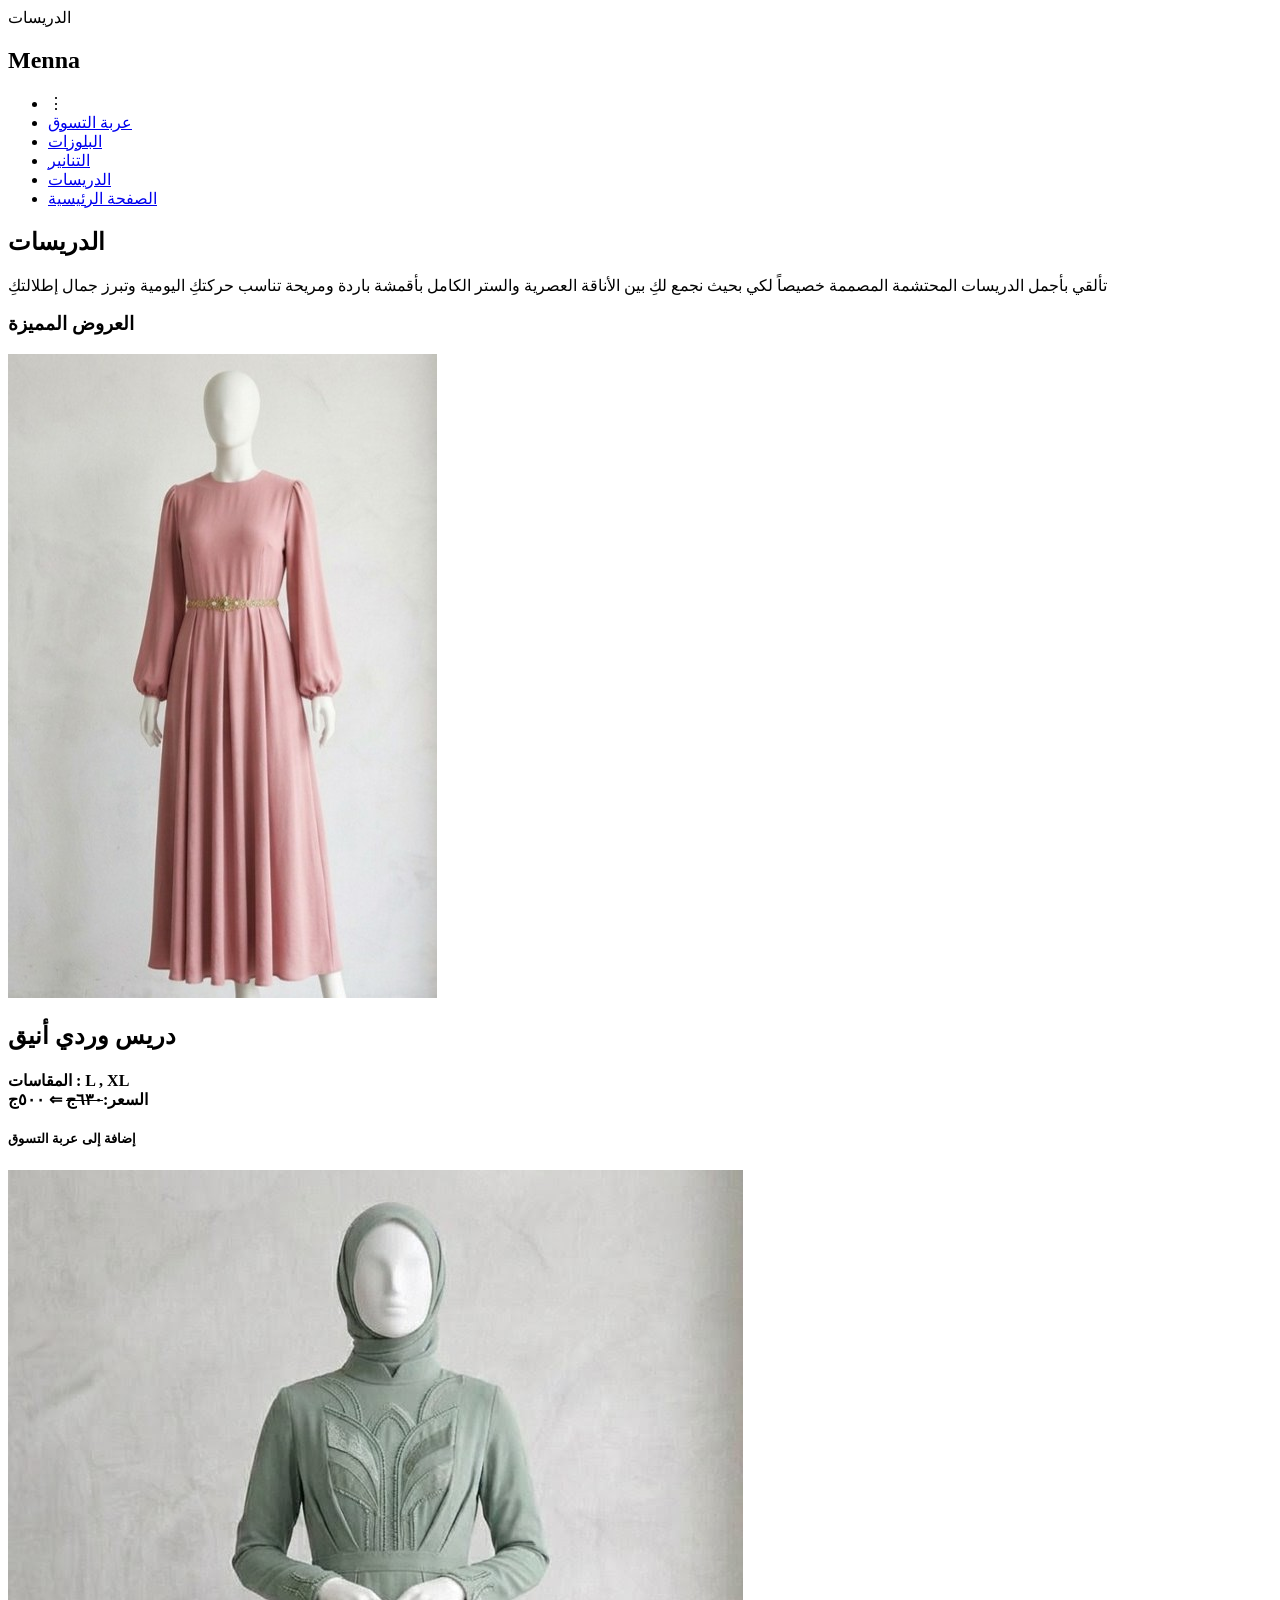
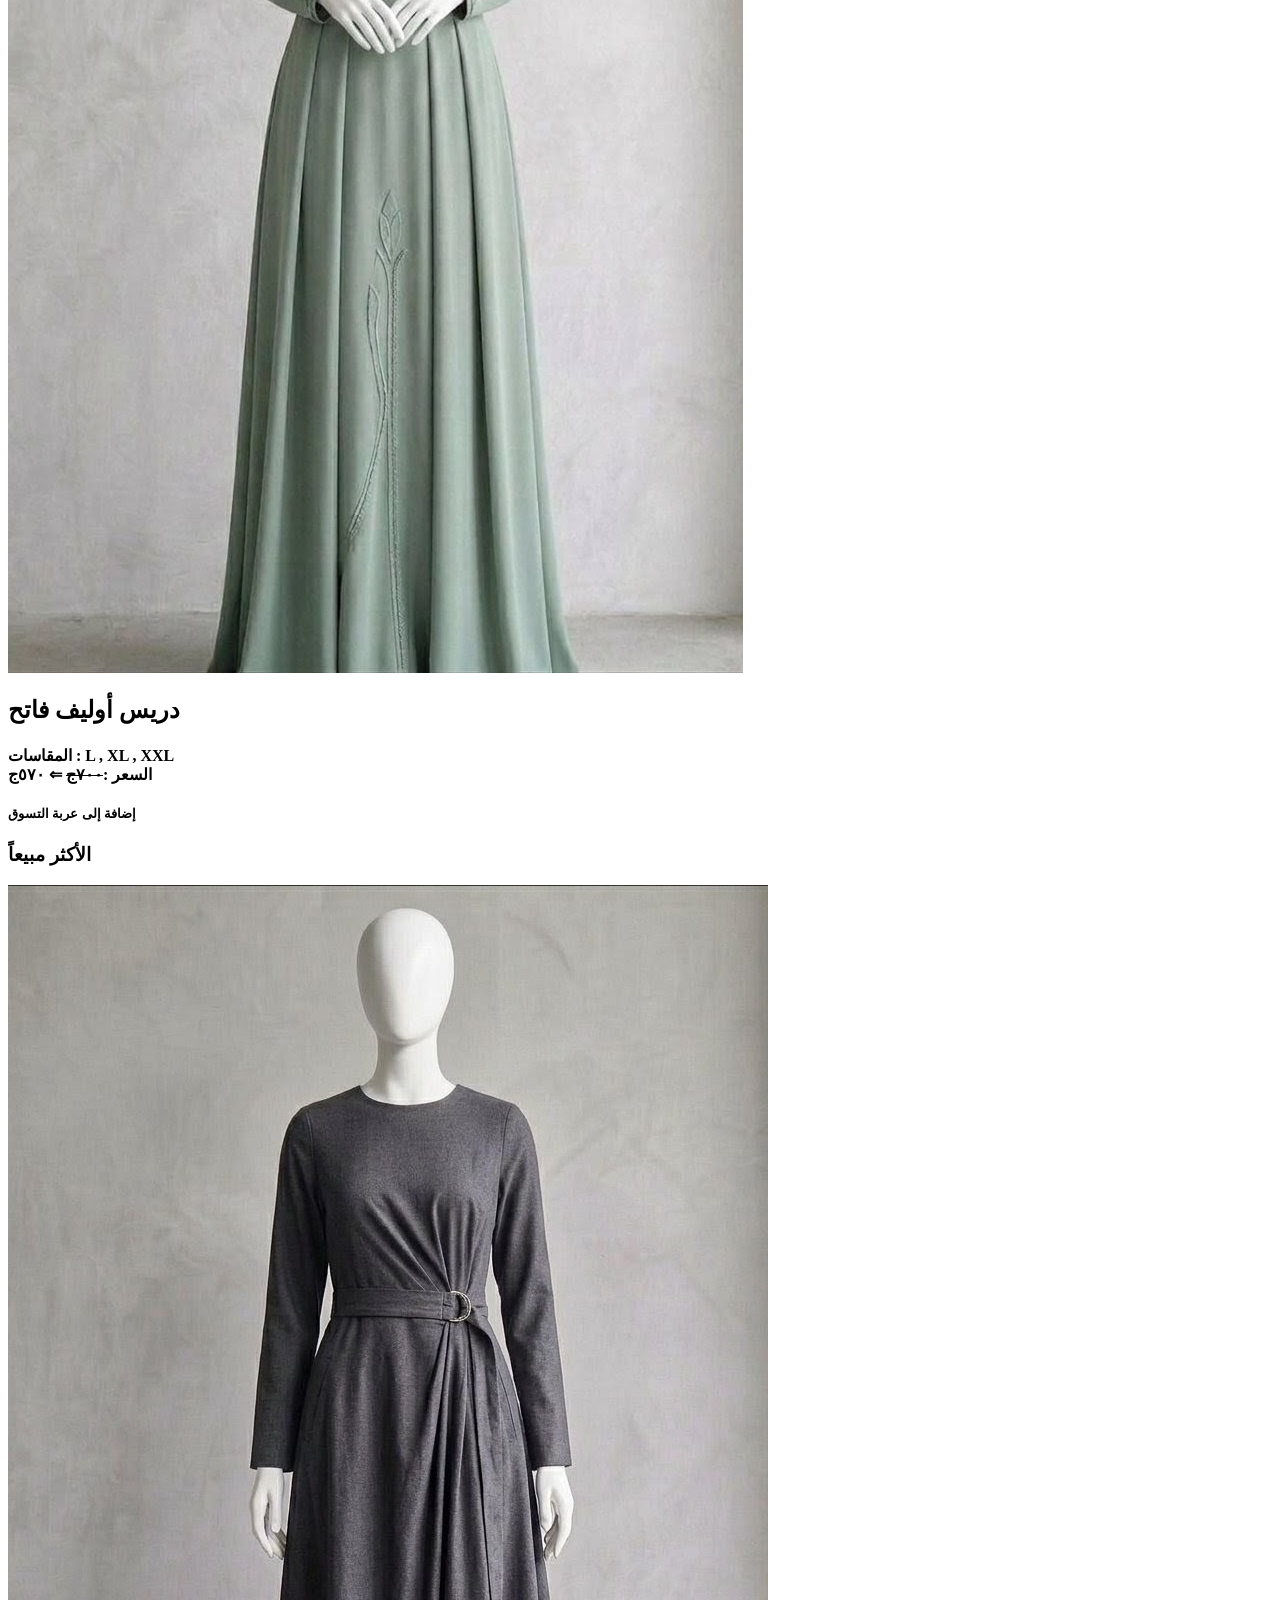
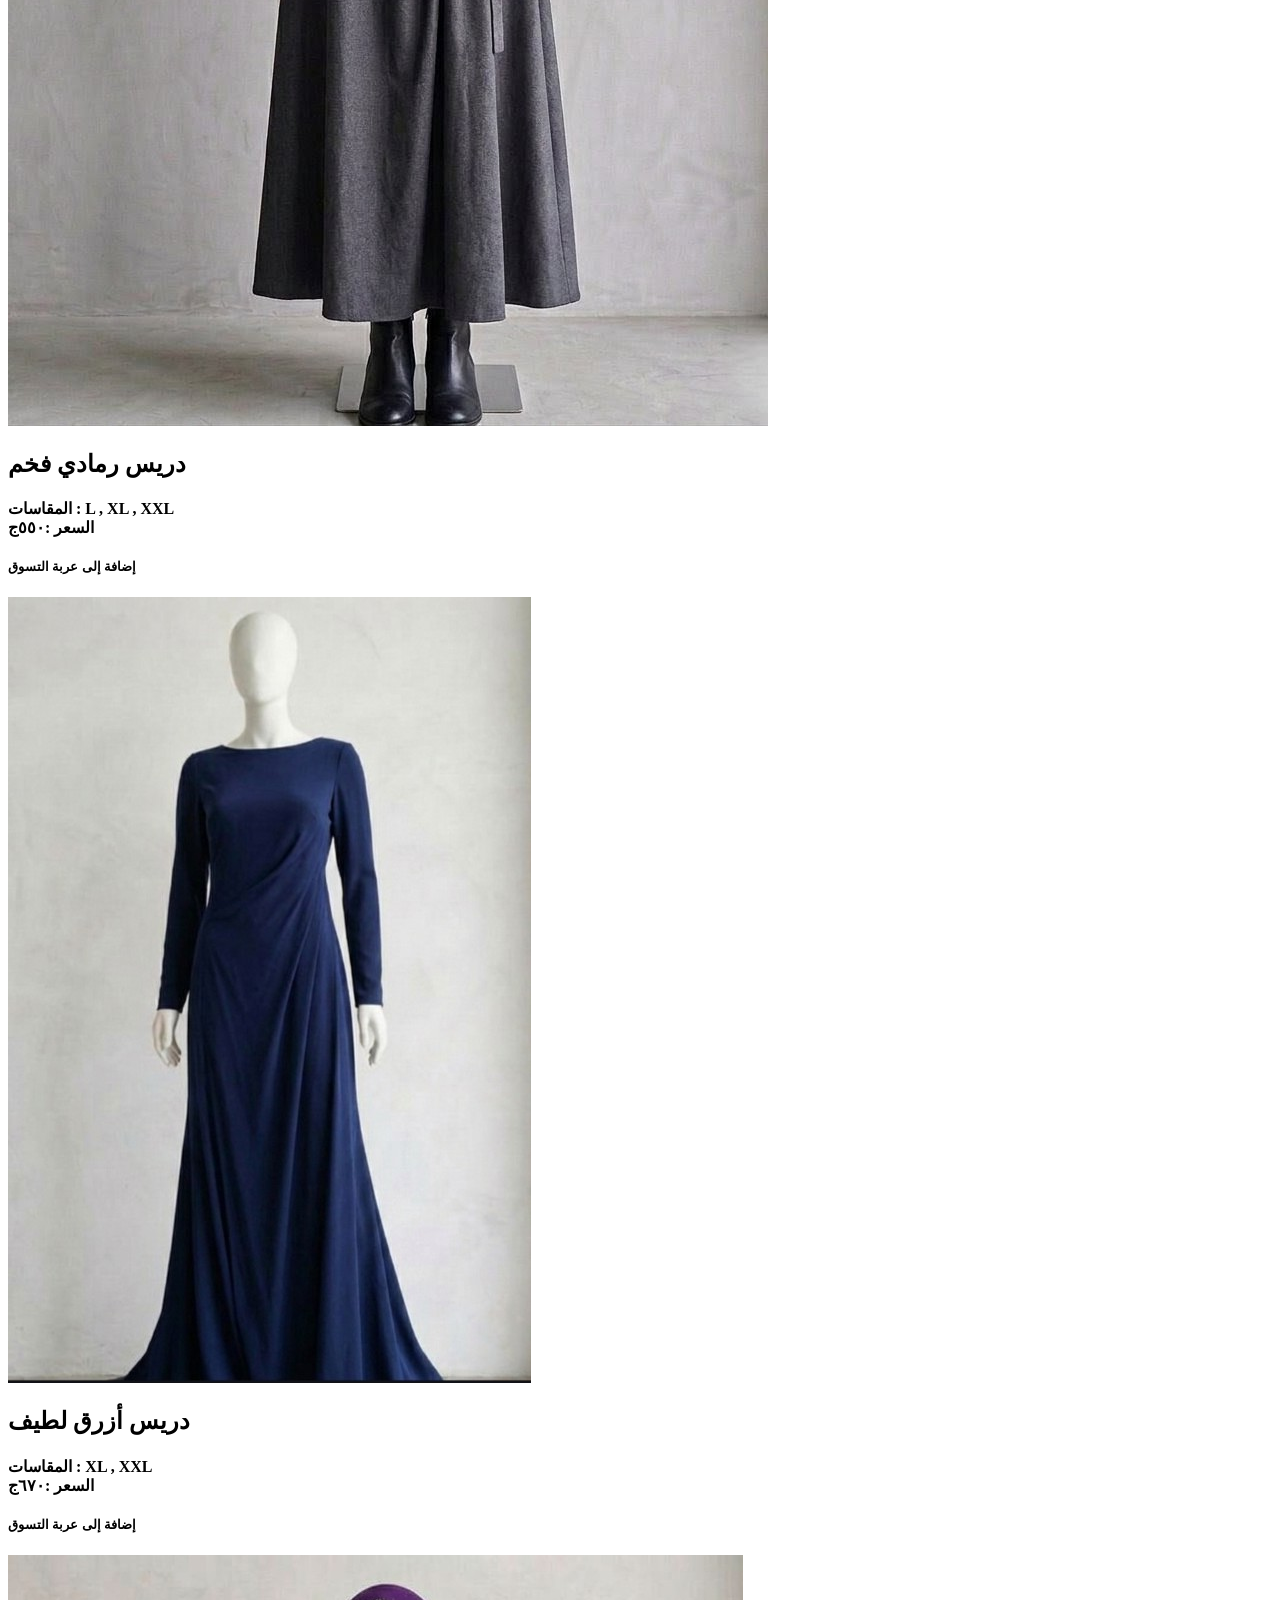
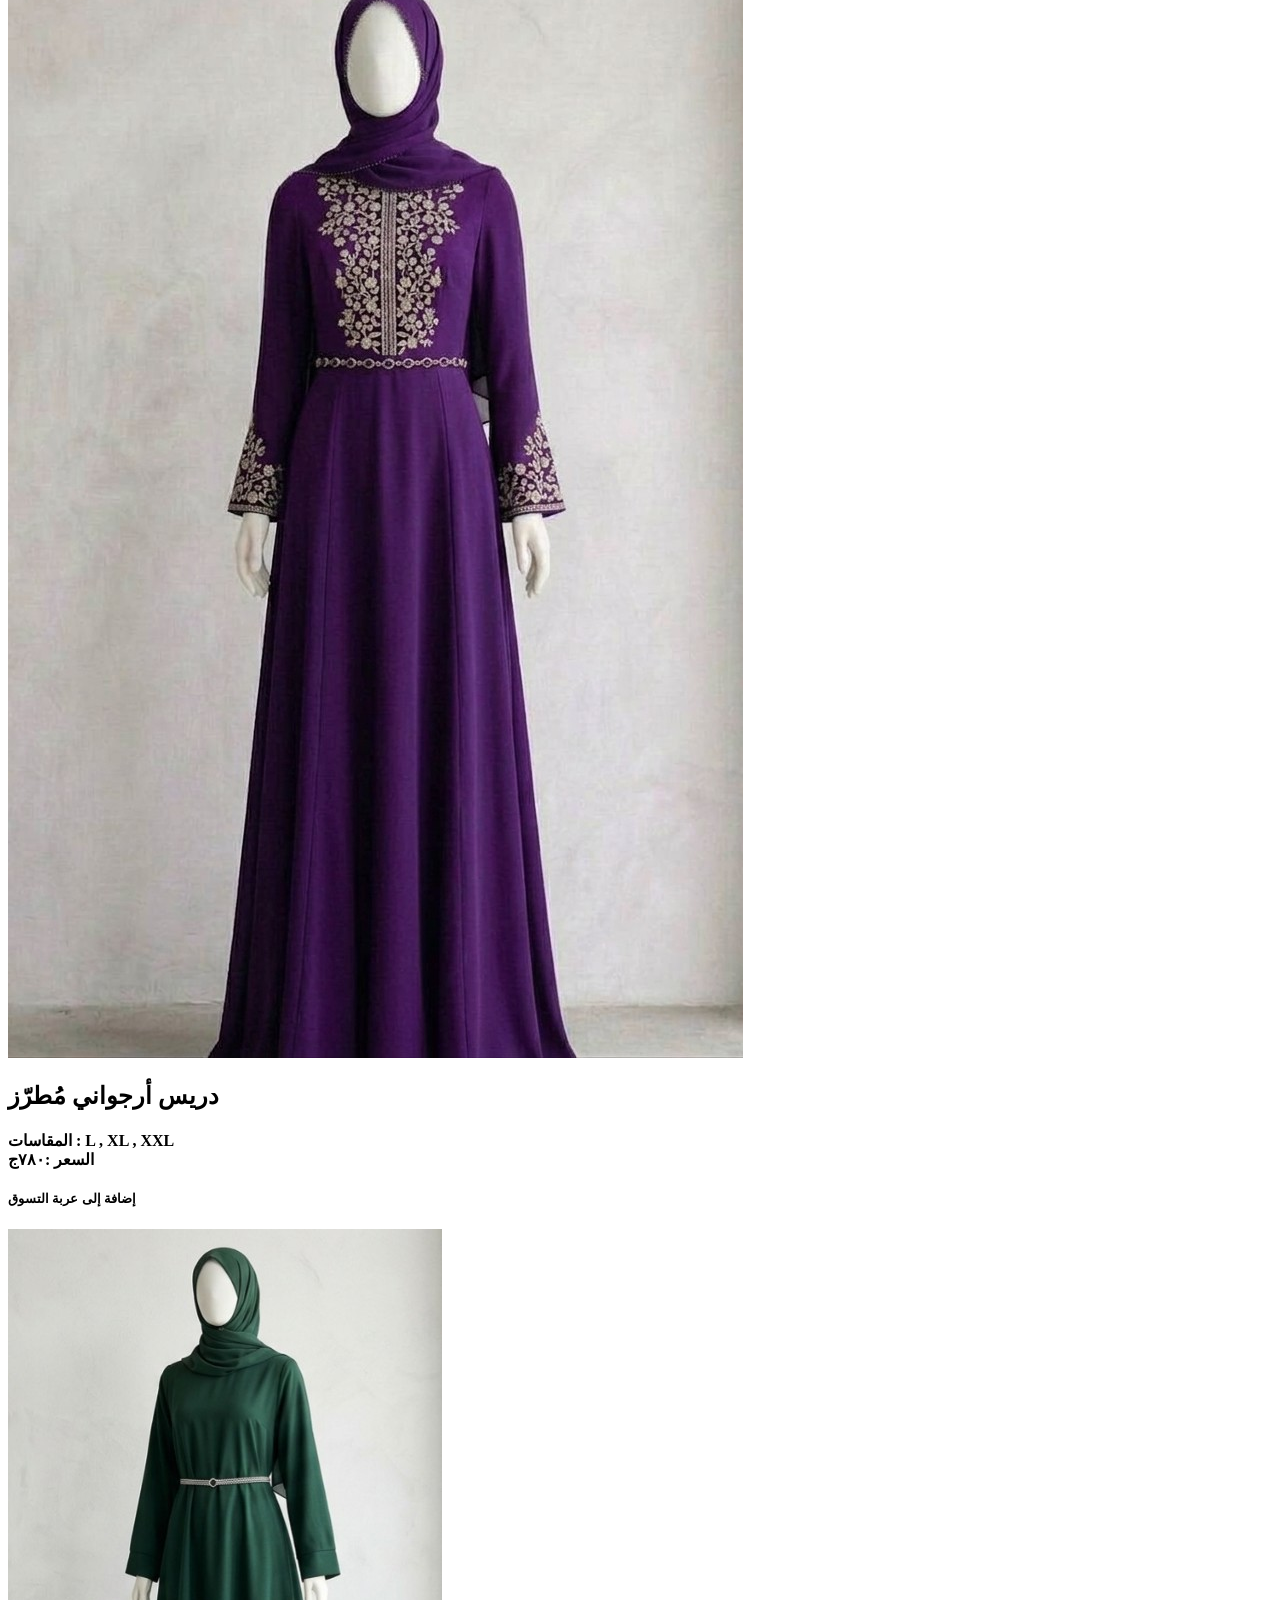
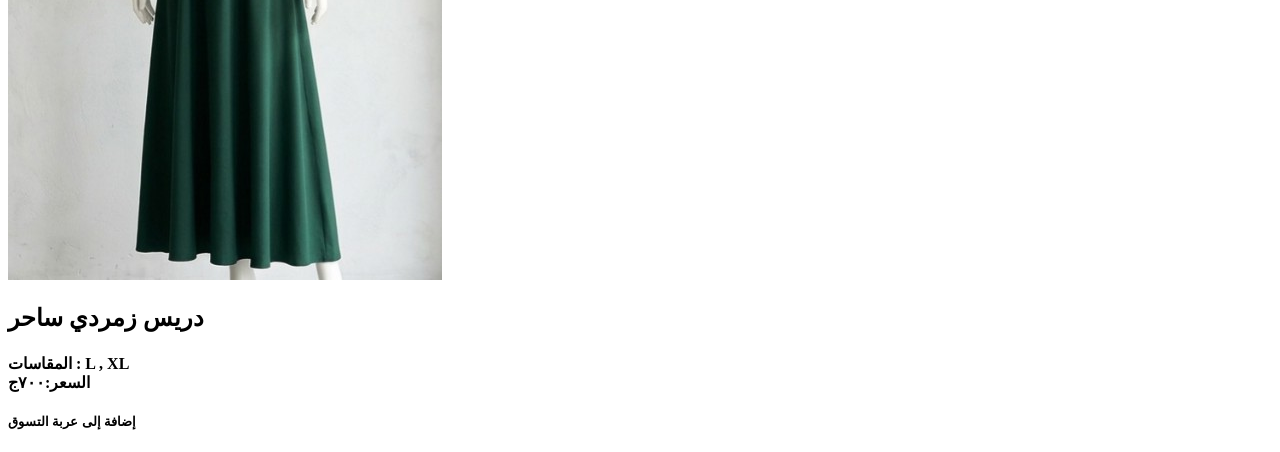
==== dress.html @ 247d9679 "Rename stylesheet link from دريسات.css to dress.css" ====
<!DOCTYPE html>
<html>

<head>
  <meta charset="UTF-8">
  <link rel="stylesheet" href="dress.css"
  <title> الدريسات</title>
</head>

<body>
    <!--start header-->
  <header>    <h2>Menna</h2>
    <ul>
      <li>⋮</li>
      <li><a href="http://localhost:7700/%D9%85%D9%86%D8%A9%20%D8%AD%D8%AC%D8%A7%D8%A8%20/%D8%A7%D9%84%D9%85%D8%B4%D8%AA%D8%B1%D9%8A%D8%A7%D8%AA%20/%D9%85%D8%B4%D8%AA%D8%B1%D9%8A%D8%A7%D8%AA.html">  عربة التسوق </a></li>
    
       <li><a href="http://localhost:7700/%D9%85%D9%86%D8%A9%20%D8%AD%D8%AC%D8%A7%D8%A8%20/%D8%A8%D9%84%D9%88%D8%B2%D8%A7%D8%AA%20/%D8%A8%D9%84%D9%88%D8%B2%D8%A7%D8%AA.html" >البلوزات</a></li> 
         <li><a href="http://localhost:7700/%D9%85%D9%86%D8%A9%20%D8%AD%D8%AC%D8%A7%D8%A8%20/%D8%A7%D9%84%D8%AA%D9%86%D8%A7%D9%86%D9%8A%D8%B1/%D8%AA%D9%86%D8%A7%D9%86%D9%8A%D8%B1.html" >التنانير</a></li> 
         <li><a href="#" >الدريسات</a></li> 
       <li><a href="http://localhost:7700/%D9%85%D9%86%D8%A9%20%D8%AD%D8%AC%D8%A7%D8%A8%20/%D8%A7%D9%84%D8%B5%D9%81%D8%AD%D8%A9%20%D8%A7%D9%84%D8%B1%D8%A6%D9%8A%D8%B3%D9%8A%D8%A9%20/%D9%85%D9%86%D8%A9.html">الصفحة الرئيسية </a></li>
       
    </ul>
    
  </header>
  
    <!--End header-->
    
    
    
    <!--start section-->
    <section class="t">
    <h2>الدريسات</h2>
    <p>تألقي بأجمل الدريسات المحتشمة المصممة خصيصاً لكي بحيث نجمع لكِ بين الأناقة العصرية والستر الكامل بأقمشة باردة ومريحة تناسب حركتكِ اليومية وتبرز جمال إطلالتكِ</p>
    
    
    
      
    </section>
  
       <!--end section-->
       
       <!--start imgs-->
       <h3> العروض المميزة </h3>
       <section class="e">
       <div>
         <img src="Screenshot_٢٠٢٦-٠٦-٢٠-١٨-٣٧-٠٧-702~3.jpg" alt="دريس"/>
         <h2>دريس وردي أنيق</h2>
         <h4>المقاسات : L , XL
         </br> السعر:<del>٦٣٠ج</del>
        ⇐  
   ٥٠٠ج
         </h4>
         <h5>إضافة إلى عربة التسوق </h5>
        
       </div>
       
         <div>
     <img src="image_c59da554~2.jpg" alt="دريس"/>
     <h2>دريس أوليف فاتح</h2>
     <h4>المقاسات : L , XL , XXL </br>السعر :<del>٧٠٠ج</del>
 ⇐
     ٥٧٠ج
     </h4>
     <h5>إضافة إلى عربة التسوق </h5>
       </div>
       </section>
       <h3>الأكثر مبيعاً</h3>
       <section class="n">
         <div> <img src="1781974130018~2.jpg"alt="دريس"/>
         <h2>دريس رمادي فخم </h2>
         <h4>المقاسات : L , XL , XXL 
         </br>
         السعر :٥٥٠ج
         </h4>
         <h5>إضافة إلى عربة التسوق </h5>
</div>
         <div> <img src="Screenshot_٢٠٢٦-٠٦-٢٠-١٨-٤١-٣٠-494~2.jpg"alt="دريس"
         /><h2>دريس أزرق لطيف</h2>
         <h4>المقاسات :  XL , XXL 
         </br>
         السعر :٦٧٠ج</h4>
         <h5>إضافة إلى عربة التسوق </h5>
         </div>
         
         
         
       </section>
       <section class="c">
      <div>
        <img src="image_5a034e97~2.jpg"alt="دريس"/>
        <h2>دريس أرجواني مُطرّز</h2>
        <h4>المقاسات : L , XL , XXL 
        </br>
        السعر :٧٨٠ج
        </h4>
        <h5>إضافة إلى عربة التسوق </h5>
      </div>
      
       <div>
        <img src="Screenshot_٢٠٢٦-٠٦-٢٠-١٨-٣٦-٢٣-394~2.jpg"alt="دريس"/>
        <h2>دريس زمردي ساحر</h2>
        <h4>المقاسات : L , XL</br>  
        السعر:٧٠٠ج</h4>
        <h5>إضافة إلى عربة التسوق  </h5>
      </div>
       </section>
          <!--end imgs-->
</body>

</html>
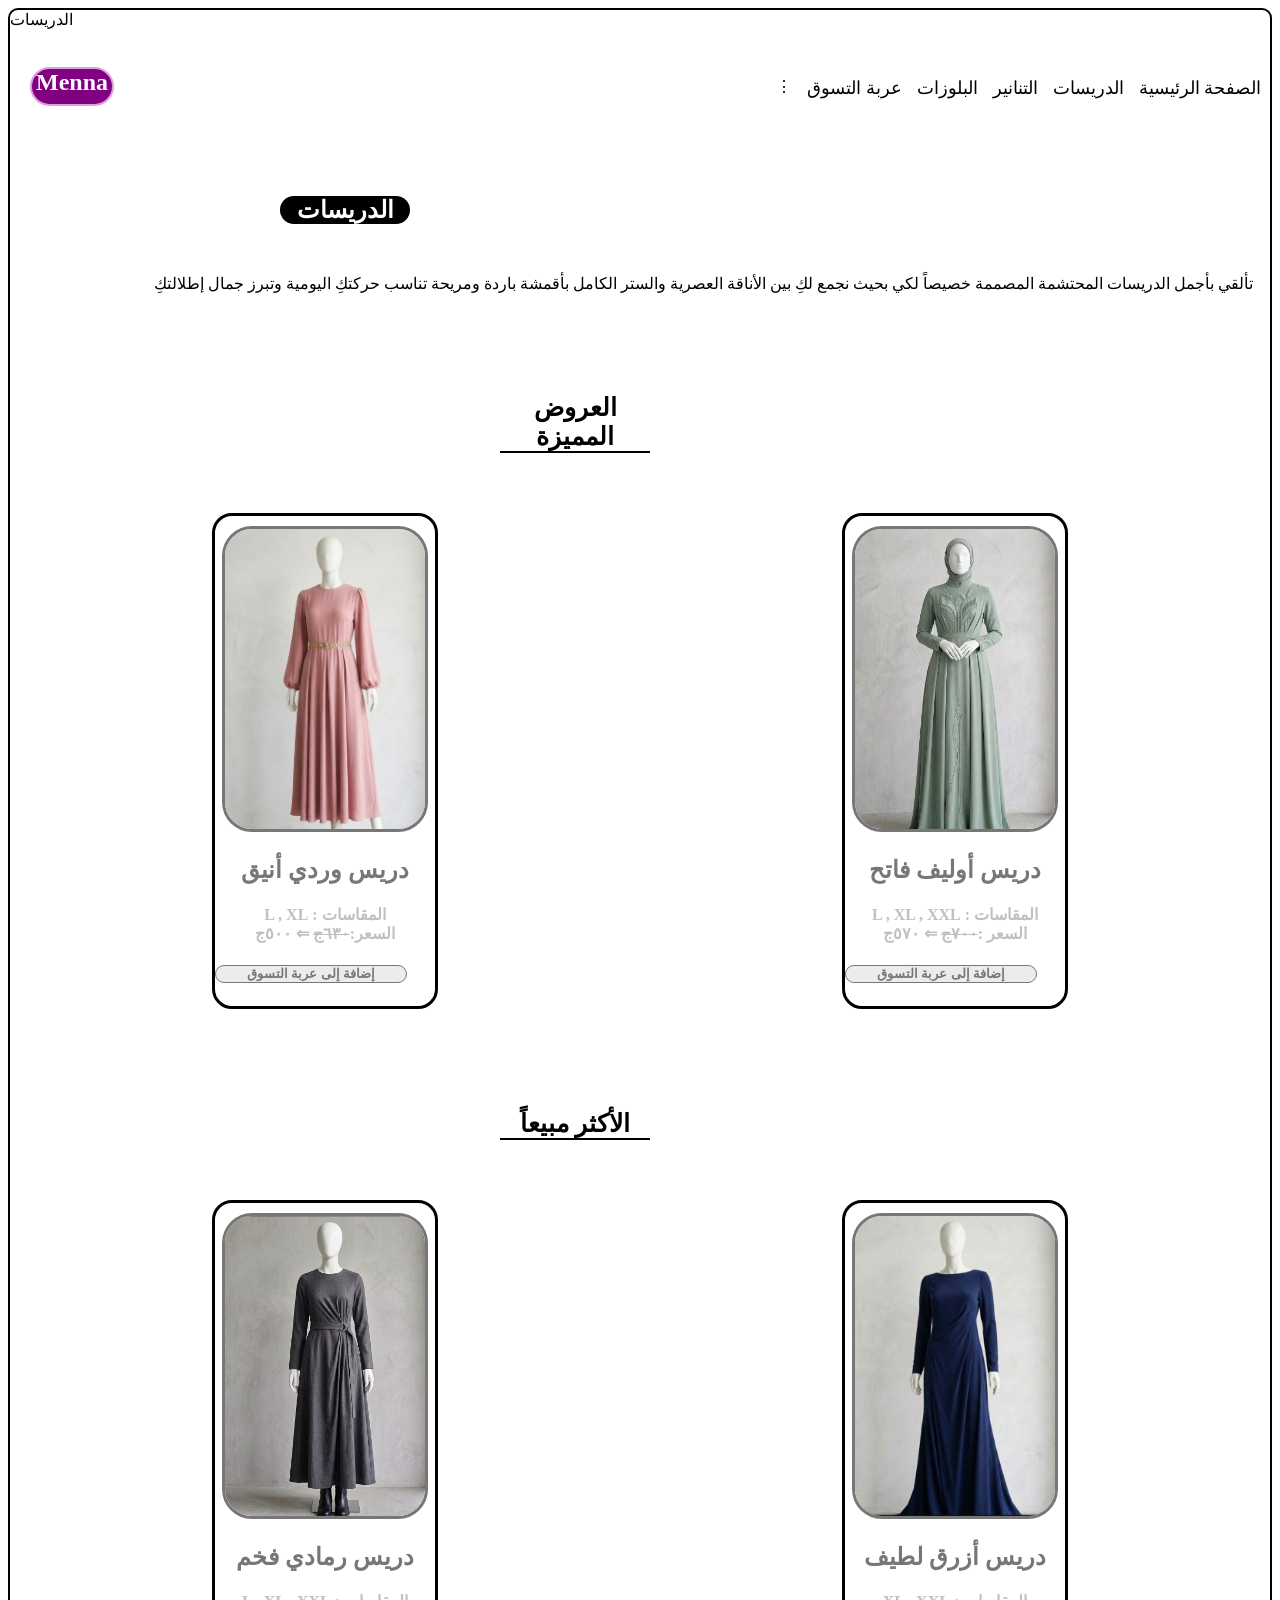
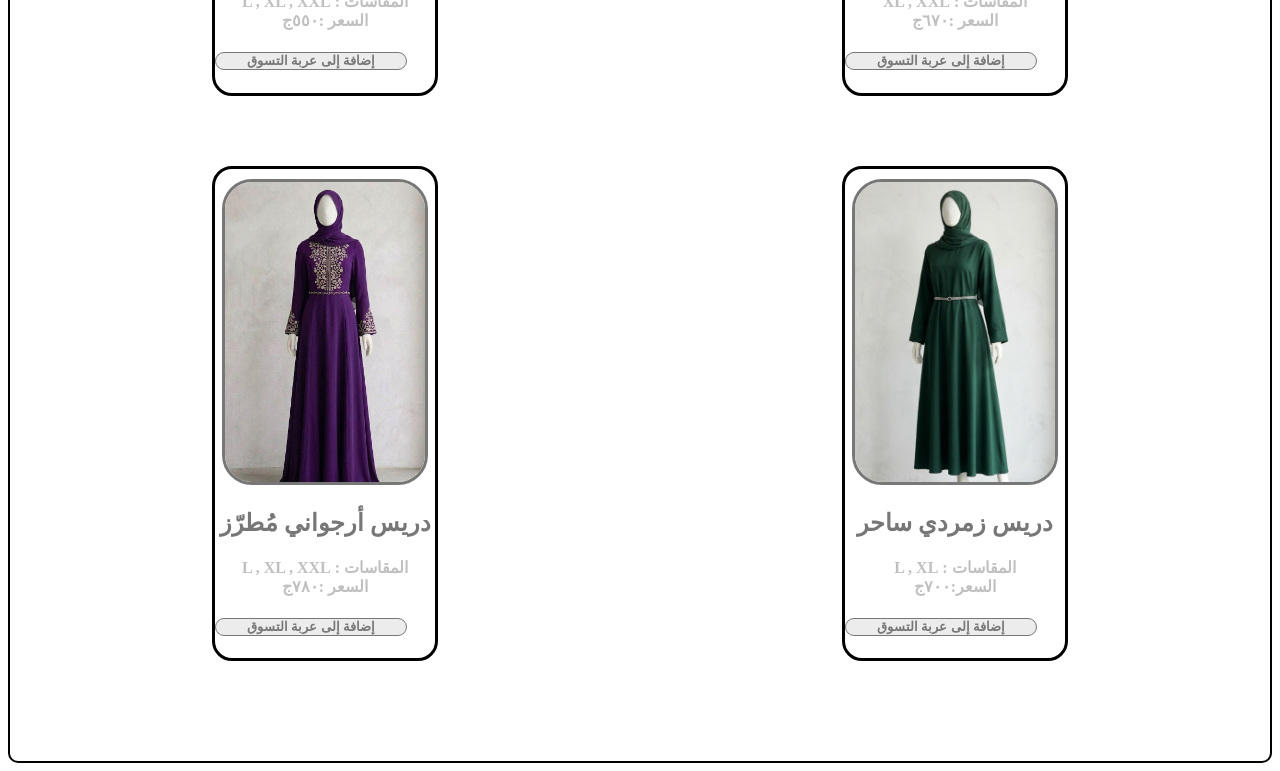
==== commit 69ba7e01: "Update links in dress.html to use relative paths" ====
--- a/dress.html
+++ b/dress.html
@@ -12,13 +12,12 @@
   <header>    <h2>Menna</h2>
     <ul>
       <li>⋮</li>
-      <li><a href="http://localhost:7700/%D9%85%D9%86%D8%A9%20%D8%AD%D8%AC%D8%A7%D8%A8%20/%D8%A7%D9%84%D9%85%D8%B4%D8%AA%D8%B1%D9%8A%D8%A7%D8%AA%20/%D9%85%D8%B4%D8%AA%D8%B1%D9%8A%D8%A7%D8%AA.html">  عربة التسوق </a></li>
+      <li><a href="store.html">عربة التسوق </a></li>
     
-       <li><a href="http://localhost:7700/%D9%85%D9%86%D8%A9%20%D8%AD%D8%AC%D8%A7%D8%A8%20/%D8%A8%D9%84%D9%88%D8%B2%D8%A7%D8%AA%20/%D8%A8%D9%84%D9%88%D8%B2%D8%A7%D8%AA.html" >البلوزات</a></li> 
-         <li><a href="http://localhost:7700/%D9%85%D9%86%D8%A9%20%D8%AD%D8%AC%D8%A7%D8%A8%20/%D8%A7%D9%84%D8%AA%D9%86%D8%A7%D9%86%D9%8A%D8%B1/%D8%AA%D9%86%D8%A7%D9%86%D9%8A%D8%B1.html" >التنانير</a></li> 
+       <li><a href="shirt.html" >البلوزات</a></li> 
+         <li><a href="skirt.html" >التنانير</a></li> 
          <li><a href="#" >الدريسات</a></li> 
-       <li><a href="http://localhost:7700/%D9%85%D9%86%D8%A9%20%D8%AD%D8%AC%D8%A7%D8%A8%20/%D8%A7%D9%84%D8%B5%D9%81%D8%AD%D8%A9%20%D8%A7%D9%84%D8%B1%D8%A6%D9%8A%D8%B3%D9%8A%D8%A9%20/%D9%85%D9%86%D8%A9.html">الصفحة الرئيسية </a></li>
-       
+       <li><a href="index.html">الصفحة الرئيسية </a></li>
     </ul>
     
   </header>
--- a/dress.css
+++ b/dress.css
@@ -0,0 +1,226 @@
+body{
+  border:2px solid black;
+  border-radius: 10px;
+background-color: white;
+}
+
+
+/*start hesder*/
+header{
+  display: flex;
+  justify-content: space-between;
+  padding-top: 20px;
+}
+header h2{
+  background-color: purple;
+  color: ghostwhite;
+  width: 80px;
+  height: 35px;
+  border:2px solid plum;
+  text-align: center;
+  border-radius: 50px;
+  font-family:cursive;
+margin-top: 18px;
+margin-left: 20px;
+}
+
+header ul{
+  display: flex;
+  list-style: none;
+gap: 15px;
+padding-top: 12px;
+padding-right: 9px;
+}
+
+header a{
+  text-decoration:none;
+color: #000;
+  font-size: 18px;
+}
+header a:hover{
+  color: purple;
+
+}
+
+
+/* end hesder*/
+
+/*start section*/
+.t{
+  padding-top: 50px;
+}
+.t h2{
+  text-align: center;
+  border-radius: 50px;
+  width: 130px;
+  margin-left: 270px;
+    color: #fff;
+  background-color: black;
+}
+.t p{
+  text-align:right;
+  margin-right: 17px;
+  margin-top: 50px;
+  color: black;
+}
+
+/*end section*/
+
+
+
+
+/*start imgs*/
+
+h3{
+  text-align: center;
+  font-size: 25px;
+  margin-right: 30px;
+  border-bottom:2px solid black;
+  width: 150px;
+  margin-left: 490px;
+  color: black;
+    margin-bottom: 60px;
+ margin-top: 100px; 
+}
+
+
+
+.e{
+  display: flex;
+  justify-content: space-around;
+  justify-items: center;
+}
+
+.e div{
+  border:3px solid black;
+  width: 220px;
+  text-align: center;
+  border-radius: 20px;
+  justify-items: center;
+}
+.e img{
+  width: 200px;
+  border: 3px solid #777;
+  border-radius: 30px;
+  margin-top: 10px;
+  
+  }
+  .e h2{
+    text-align: center;
+    color: #777;
+  }
+  .e h4{
+    direction: rtl;
+    text-align: center;
+    color: silver;
+  }
+  
+  .e h5{
+    border: 1px solid #777;
+    background-color: #ececec;
+    width: 190px;
+border-radius:30px;
+text-align: center;
+color: #777;
+  }
+  .e h5:hover{
+
+    padding-top: 2px;
+    border: 2px solid #777;
+    
+  }
+  
+  .n{  display: flex;
+  justify-content: space-around;
+    
+  }
+  
+  .n div{
+    border:3px solid black;
+  width: 220px;
+  text-align: center;
+  border-radius: 20px;
+  background-color: #fff;
+      justify-items: center;
+  }
+  .n img{
+    width: 200px;
+  border: 3px solid#777;
+  border-radius: 30px;
+  margin-top: 10px;
+  }
+  
+    .n h2{
+    text-align: center;
+    color: #777;
+  }
+  .n h4{
+    direction: rtl;
+    text-align: center;
+    color: silver;
+ }
+ 
+ 
+.n h5{
+    border: 1px solid #777;
+    background-color: #ececec;
+    width: 190px;
+border-radius:30px;
+text-align: center;
+color: #777;
+}
+.n h5:hover{
+
+    padding-top: 2px;
+    border: 2px solid #777;
+    
+  }
+  
+ .c{
+   display: flex;
+  justify-content: space-around;
+  margin-top:70px;
+  margin-bottom: 100px;
+ }
+ 
+ 
+ .c div{
+   border:3px solid black;
+  width: 220px;
+  text-align: center;
+  border-radius: 20px;
+  background-color: #fff;
+    justify-items: center;
+ }
+ 
+ .c img{
+   width: 200px;
+  border: 3px solid#777;
+  border-radius: 30px;
+  margin-top: 10px;
+ }
+ .c h2{
+   text-align: center;
+    color: #777;
+ }
+ .c h4{
+       direction: rtl;
+    text-align: center;
+    color: silver;
+ }
+ 
+.c h5{
+    border: 1px solid #777;
+    background-color: #ececec;
+    width: 190px;
+border-radius:30px;
+color: #777;
+}
+.c h5:hover{
+
+    padding-top: 2px;
+    border: 2px solid #777;
+    
+  }
+  
+/*end imgs*/
